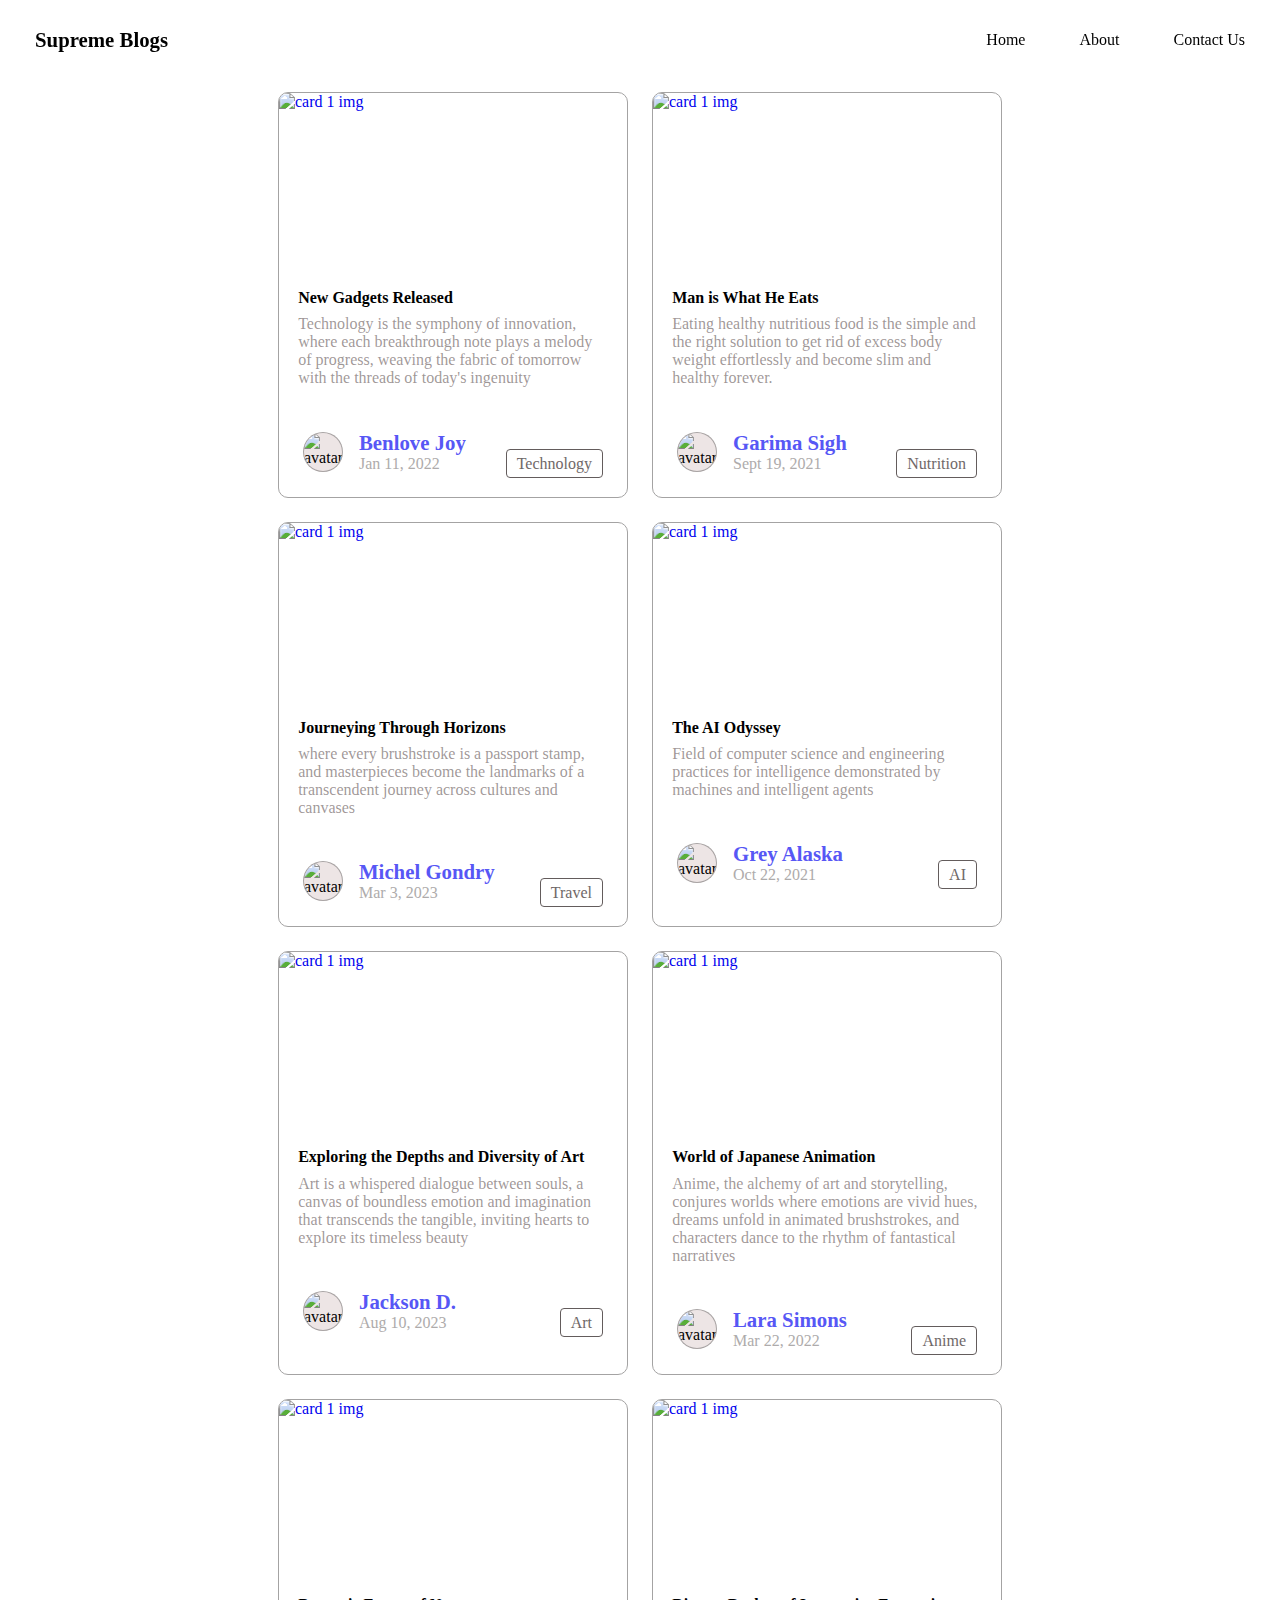
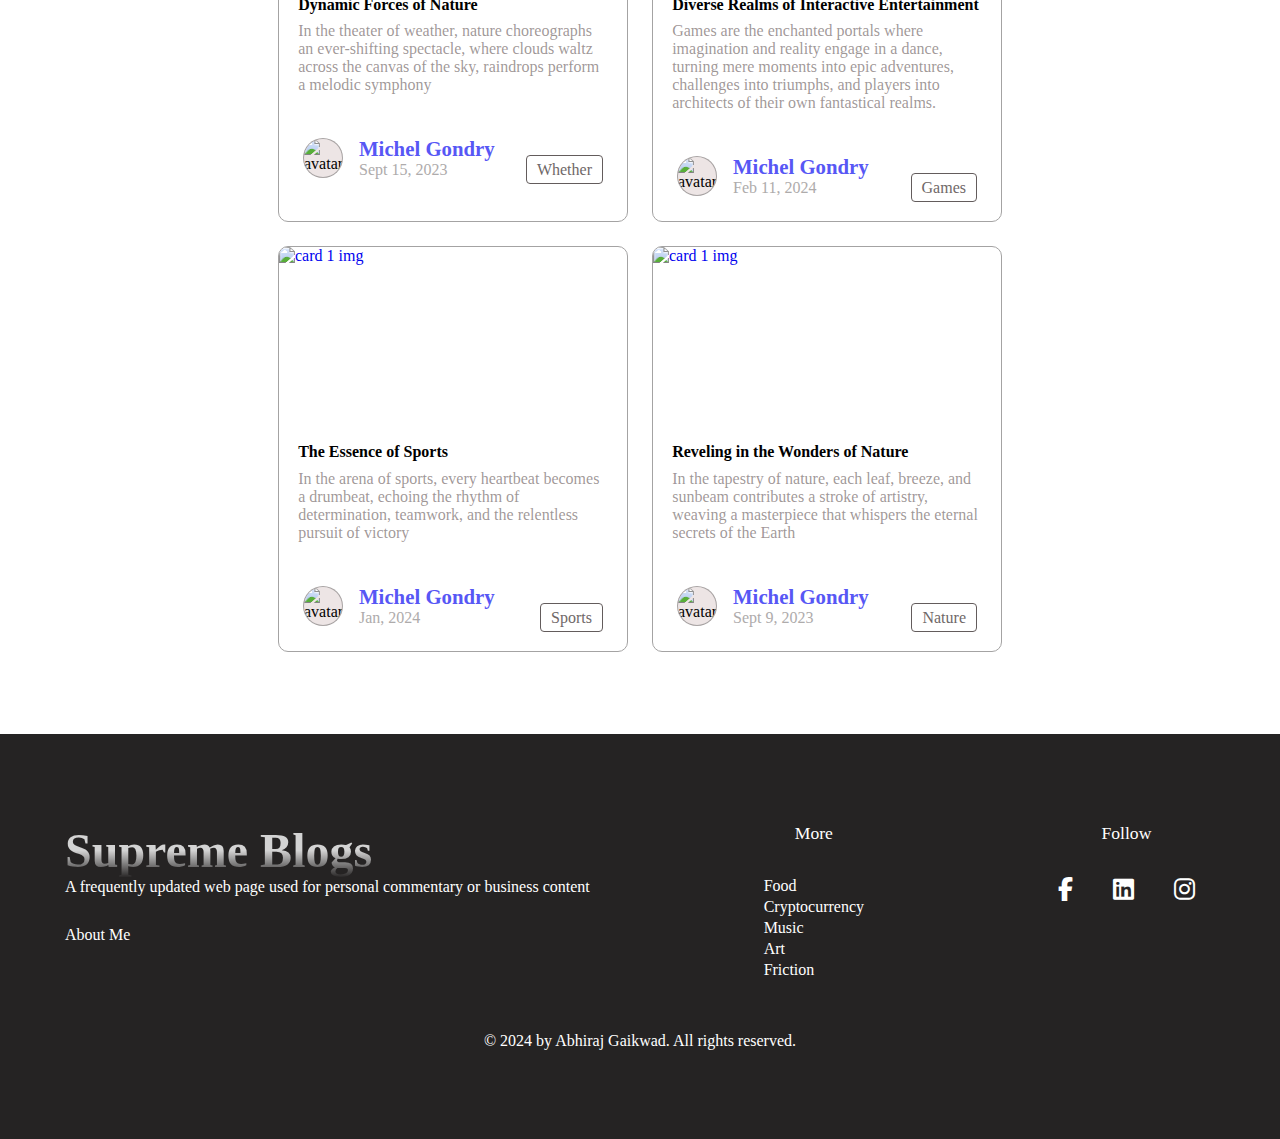
==== index.html @ b187a3a3 "files added" ====
<!DOCTYPE html>
<html lang="en">
<head>
    <meta charset="UTF-8">
    <meta name="viewport" content="width=device-width, initial-scale=1.0">
    <title>Supreme Blogs</title>
    <link rel="stylesheet" href="https://cdnjs.cloudflare.com/ajax/libs/font-awesome/6.5.1/css/all.min.css">
    <link rel="stylesheet" href="styles.css">
</head>
<body class="body_container">
    <div class="container">
        <div class="header_container">
            <header>
                <div class="nav-bar">
                    <a href="#" class="logo">Supreme Blogs</a>
                    <div class="navigation">
                        <div class="nav-items">
                            <div class="nav-close-btn"></div>
                            <a class="active" href="index.html">Home</a>
                            <a href="#about">About</a>
                            
                            <a href="contact.html">Contact Us</a>
                        </div>
                    </div>
                    <div class="nav-menu-btn"></div>
                </div>
         </header>
         
        </div>

        <main class="main_container">
            <!-- card 1 start-->
             <div class="card_container">
                 <a href="#" class="card_img_container">
                    <img src="https://source.unsplash.com/random/600x400?technology" alt="card 1 img" class="card_image" loading="lazy">
                 </a>

                 <div class="card_title_container">
                    <a href="description1.html" class="">
                        <h2 class="card_title">New Gadgets Released</h2>
                    </a>
                    <p class="card_desc">Technology is the symphony of innovation, where each breakthrough note plays a melody of progress, weaving the fabric of tomorrow with the threads of today's ingenuity</p>
                 </div>
                  
                 <div class="card_footer">

                    <div class="card_footer_left">
                        <div class="avatar_container">
                            <img src="https://api.dicebear.com/7.x/notionists/svg?seed=dizzy?size=64" alt="avatar_1"  loading="lazy">  
                        </div>
                            <div class="auothor_info">
                                <span class="name">Benlove Joy</span>
                                <span class="date"> Jan 11, 2022</span>
                            </div>
                         </div>

                    <div class="card_footer_right">
                       <span class="work">Technology</span> 
                    </div>
                 </div>

             </div>
           <!-- card end here -->
            <!-- card 2 start-->
            <div class="card_container">
                <a href="#" class="card_img_container">
                   <img src="https://source.unsplash.com/random/600x400?nutrition" alt="card 1 img" class="card_image" loading="lazy">
                </a>

                <div class="card_title_container">
                   <a href="description2.html" class="">
                       <h2 class="card_title">Man is What He Eats</h2>
                   </a>
                   <p class="card_desc">Eating healthy nutritious food is the simple and the right solution to get rid of excess body
                    weight effortlessly and become slim and healthy forever.</p>
                </div>
                 
                <div class="card_footer">

                   <div class="card_footer_left">
                       <div class="avatar_container">
                           <img src="https://api.dicebear.com/7.x/notionists/svg?seed=dizzy?size=64" alt="avatar_1"  loading="lazy">  
                       </div>
                           <div class="auothor_info">
                            <span class="name">Garima Sigh</span>
                               <span class="date"> Sept 19, 2021</span>
                           </div>
                        </div>

                   <div class="card_footer_right">
                     <span class="work">Nutrition</span>
                   </div>
                </div>
           </div>
          <!-- card end here -->
           <!-- card 3 start-->
           <div class="card_container">
            <a href="#" class="card_img_container">
               <img src="https://source.unsplash.com/random/600x400?travel" alt="card 1 img" class="card_image" loading="lazy">
            </a>

            <div class="card_title_container">
               <a href="description3.html" class="">
                   <h2 class="card_title">Journeying Through Horizons</h2>
               </a>
               <p class="card_desc">where every brushstroke is a passport stamp, and masterpieces become the landmarks of a transcendent journey across cultures and canvases</p>
            </div>
             
            <div class="card_footer">

               <div class="card_footer_left">
                   <div class="avatar_container">
                       <img src="https://api.dicebear.com/7.x/notionists/svg?seed=thomson?size=64" alt="avatar_1"  loading="lazy">  
                   </div>
                       <div class="auothor_info">
                     <span class="name">Michel Gondry</span>
                           <span class="date"> Mar 3, 2023</span>
                       </div>
                    </div>

               <div class="card_footer_right">
                  <span class="work">Travel</span>
               </div>
            </div>
        </div>
      <!-- card end here -->
       <!-- card 4 start-->
       <div class="card_container">
        <a href="#" class="card_img_container">
           <img src="https://source.unsplash.com/random/600x400?ai" alt="card 1 img" class="card_image" loading="lazy">
        </a>

        <div class="card_title_container">
           <a href="description4.html" class="">
               <h2 class="card_title">The AI Odyssey</h2>
           </a>
           <p class="card_desc">Field of computer science and engineering practices for intelligence demonstrated by machines and intelligent agents</p>
        </div>
         
        <div class="card_footer">

           <div class="card_footer_left">
               <div class="avatar_container">
                   <img src="https://api.dicebear.com/7.x/notionists/svg?seed=grey?size=64" alt="avatar_1"  loading="lazy">  
               </div>
                   <div class="auothor_info">
                       <span class="name">Grey Alaska</span>
                       <span class="date"> Oct 22, 2021</span>
                   </div>
                </div>

           <div class="card_footer_right">
               <span class="work">AI</span> 
           </div>
        </div>

    </div>
  <!-- card end here -->
   <!-- card 5 start-->
   <div class="card_container">
    <a href="#" class="card_img_container">
       <img src="https://source.unsplash.com/random/600x400?art" alt="card 1 img" class="card_image" loading="lazy">
    </a>

    <div class="card_title_container">
       <a href="description5.html" class="">
           <h2 class="card_title">Exploring the Depths and Diversity of Art</h2>
       </a>
       <p class="card_desc">Art is a whispered dialogue between souls, a canvas of boundless emotion and imagination that transcends the tangible, inviting hearts to explore its timeless beauty</p>
    </div>
     
    <div class="card_footer">

       <div class="card_footer_left">
           <div class="avatar_container">
               <img src="https://api.dicebear.com/7.x/notionists/svg?seed=olivia?size=64" alt="avatar_1"  loading="lazy">  
           </div>
               <div class="auothor_info">
                <span class="name">Jackson D.</span>
                   <span class="date"> Aug 10, 2023</span>
               </div>
            </div>

       <div class="card_footer_right">
         <span class="work">Art</span> 
       </div>
    </div>

</div>
<!-- card end here -->
 <!-- card 6 start-->
 <div class="card_container">
    <a href="#" class="card_img_container">
       <img src="https://source.unsplash.com/random/600x400?anime" alt="card 1 img" class="card_image" loading="lazy">
    </a>

    <div class="card_title_container">
       <a href="description6.html" class="">
           <h2 class="card_title">World of Japanese Animation</h2>
       </a>
       <p class="card_desc">Anime, the alchemy of art and storytelling, conjures worlds where emotions are vivid hues, dreams unfold in animated brushstrokes, and characters dance to the rhythm of fantastical narratives</p>
    </div>
     
    <div class="card_footer">

       <div class="card_footer_left">
           <div class="avatar_container">
               <img src="https://api.dicebear.com/7.x/notionists/svg?seed=lara?size=64" alt="avatar_1"  loading="lazy">  
           </div>
               <div class="auothor_info">
               <span class="name">Lara Simons</span>
                   <span class="date"> Mar 22, 2022</span>
               </div>
            </div>

       <div class="card_footer_right">
           <span class="work">Anime</span>
       </div>
    </div>

</div>
<!-- card end here -->
 <!-- card 7 start-->
 <div class="card_container">
    <a href="#" class="card_img_container">
       <img src="https://source.unsplash.com/random/600x400?wheather" alt="card 1 img" class="card_image" loading="lazy">
    </a>

    <div class="card_title_container">
       <a href="description7.html" class="">
           <h2 class="card_title">Dynamic Forces of Nature</h2>
       </a>
       <p class="card_desc">In the theater of weather, nature choreographs an ever-shifting spectacle, where clouds waltz across the canvas of the sky, raindrops perform a melodic symphony</p>
    </div>
     
    <div class="card_footer">

       <div class="card_footer_left">
           <div class="avatar_container">
               <img src="https://api.dicebear.com/7.x/notionists/svg?seed=eric?size=64" alt="avatar_1"  loading="lazy">  
           </div>
               <div class="auothor_info">
                <span class="name">Michel Gondry</span>
                   <span class="date"> Sept 15, 2023</span>
               </div>
            </div>

       <div class="card_footer_right">
           <span class="work">Whether</span>
       </div>
    </div>

</div>
<!-- card end here -->
 <!-- card 8 start-->
 <div class="card_container">
    <a href="#" class="card_img_container">
       <img src="https://source.unsplash.com/random/600x400?games" alt="card 1 img" class="card_image" loading="lazy">
    </a>

    <div class="card_title_container">
       <a href="description8.html" class="">
           <h2 class="card_title">Diverse Realms of Interactive Entertainment</h2>
       </a>
       <p class="card_desc">Games are the enchanted portals where imagination and reality engage in a dance, turning mere moments into epic adventures, challenges into triumphs, and players into architects of their own fantastical realms.</p>
    </div>
     
    <div class="card_footer">

       <div class="card_footer_left">
           <div class="avatar_container">
               <img src="https://api.dicebear.com/7.x/notionists/svg?seed=jackson?size=64" alt="avatar_1"  loading="lazy">  
           </div>
               <div class="auothor_info">
                <span class="name">Michel Gondry</span> 
                   <span class="date"> Feb 11, 2024</span>
               </div>
            </div>

       <div class="card_footer_right">
           <span class="work">Games</span>
       </div>
    </div>

</div>
<!-- card end here -->

 <!-- card 9 start-->
 <div class="card_container">
    <a href="#" class="card_img_container">
       <img src="https://source.unsplash.com/random/600x400?sports" alt="card 1 img" class="card_image" loading="lazy">
    </a>

    <div class="card_title_container">
       <a href="description9.html" class="">
           <h2 class="card_title">The Essence of Sports</h2>
       </a>
       <p class="card_desc">In the arena of sports, every heartbeat becomes a drumbeat, echoing the rhythm of determination, teamwork, and the relentless pursuit of victory</p>
    </div>
     
    <div class="card_footer">

       <div class="card_footer_left">
           <div class="avatar_container">
               <img src="https://api.dicebear.com/7.x/notionists/svg?seed=joe?size=64" alt="avatar_1"  loading="lazy">  
           </div>
               <div class="auothor_info">
                <span class="name">Michel Gondry</span>
                   <span class="date"> Jan, 2024</span>
               </div>
            </div>

       <div class="card_footer_right">
           <span class="work">Sports</span>
       </div>
    </div>

</div>
<!-- card end here -->

 <!-- card 10 start-->
 <div class="card_container">
    <a href="#" class="card_img_container">
       <img src="https://source.unsplash.com/random/600x400?nature" alt="card 1 img" class="card_image" loading="lazy">
    </a>

    <div class="card_title_container">
       <a href="description10.html" class="">
           <h2 class="card_title">Reveling in the Wonders of Nature</h2>
       </a>
       <p class="card_desc"> In the tapestry of nature, each leaf, breeze, and sunbeam contributes a stroke of artistry, weaving a masterpiece that whispers the eternal secrets of the Earth</p>
    </div>
     
    <div class="card_footer">

       <div class="card_footer_left">
           <div class="avatar_container">
               <img src="https://api.dicebear.com/7.x/notionists/svg?seed=bob?size=64" alt="avatar_1"  loading="lazy">  
           </div>
               <div class="auothor_info">
                  <span class="name">Michel Gondry</span> 
                   <span class="date"> Sept 9, 2023</span>
               </div>
            </div>

       <div class="card_footer_right">
           <span class="work">Nature</span>
       </div>
    </div>

</div>
<!-- card end here -->

        </main>

    </div>

<!-- footer -->
<footer>
    <div class="footer-container">
        <div class="about group">
            <h2>Supreme Blogs</h2>
            <p> A frequently updated web page used for personal commentary or business content</p>
            <a href="#about">About Me</a>
        </div>
        <div class="hr"></div>
        <div class="info group">
            <h3>More</h3>
            <ul>
                <li><a href="#skills">Food</a></li>
                <li><a href="#services">Cryptocurrency</a></li>
                <li><a href="#contact">Music</a></li>
                <li><a href="#contact">Art</a></li>
                <li><a href="#contact">Friction</a></li>
            </ul>
        </div>
        <div class="hr"></div>
        <div class="follow group">
            <h3>Follow</h3>
            <ul>
                <li><a href="https://www.facebook.com/abhiraj.gaikwad.568?mibextid=ZbWKwL"><i class="fab fa-facebook-f"></i></a></li>
                <li><a href="https://www.linkedin.com/in/abhiraj-gaikwad-63a448257"><i class="fab fa-linkedin"></i></a></li>
                <li><a href=""><i class="fab fa-instagram"></i></a></li>
            </ul>
        </div> 
    </div>
    <div class="footer-copyright group">
        <p>© 2024 by Abhiraj Gaikwad. All rights reserved.</p>
    </div>
</footer>

</body>
</html>


<!-- https://api.dicebear.com/7.x/lorelei/svg -->
---- styles.css ----
*{
    margin: 0;
    padding: 0;
    box-sizing: border-box;
  
}


body{
    height: 100%;
    width: 100%;
}
a{
    text-decoration: none;
}
.container{
    max-width: 66vw;
    padding: 2rem 1rem;
    margin: 0 auto;
   
}

/* ----------------------Header-------------------- */

header{
    z-index: 999999;
    width: 100%;
    position: fixed;
    top: 0;
    left: 0;
    backdrop-filter: blur(20px);
    transition: .6s ease;
}
header.sticky{
    background: rgba(255, 255, 255, .1);
    box-shadow: var(--box-shadow);
}
.nav-bar{
    position: relative;
    height: calc(4rem + 1rem);
    max-width: 1250px;
    display: flex;
    justify-content: space-between;
    align-items: center;
    margin-right: auto;
    margin-left: auto;
    padding: 0 20px;
    transition: 0.6s ease;
  
}
header.sticky .nav-bar{
    height:calc(2.5rem + 1rem) ;
}
.nav-bar .logo{
    color: var(--first-color);
    font-size: 1.3rem;
    font-weight: 600;
}
.nav-items a{
    color: var(--first-color);
    font-size: var(--normal-font-size);
    font-weight: 500;
}
.nav-items a.active{
    color: var(--second-color);
}

.nav-items a:not(:last-child){
    margin-right: 50px;
}
.nav-items a:hover{
    color: var(--second-color);
}
.nav-menu-btn{
    display: none;
}
.content{
     max-width: 568px; 
    text-align: center;
    color: rgba(81, 75, 75, 0.846);
    margin: 0 auto;
}
.main_container{
    margin-top: 60px;
    display: grid;
    gap: 1.5rem;
    /* grid-template-columns: repeat(1,1fr); */
    grid-template-columns: repeat(auto-fit,minmax(300px,350px));
    justify-content: center;
    
}

/* @media(min-width:740px){
   .main_container{
    grid-template-columns: repeat(2,1fr);
   }
} */
/* @media(min-width:1080px){
    .main_container{
     grid-template-columns: repeat(3,1fr);
    }
 } */
 /* @media(min-width:1460px){
    .main_container{
     grid-template-columns: repeat(4,1fr);
    }
}  */

.card_container{
    overflow: hidden;
    display: flex;
    flex-direction: column;
    border: 1px solid rgb(164, 163, 163);
    border-radius: 10px;
}
.card_img_container{
    position: relative;
    overflow: hidden;
    height: 15rem;
 
}
@media(min-width:740px){
    .card_img_container{
        height:13rem;
    }
}
@media(min-width:1080px){
    .card_img_container{
        height:11rem;
    }
}
@media(min-width:1460px){
    .card_img_container{
        height:10rem;
    }
}
.card_image{
     object-fit: cover;
    object-position: center;
      position: absolute; 
     height: 100%;
     width: 100%;
} 
.card_title_container{
    display: flex;
    flex-direction: column;
    margin: 1.2rem;
}
.card_container:hover .card_image{
    transform: scale(1.2);
    transition-duration: 0.5s;
}

.card_title{
    font-size: 1rem;
    font-weight: 600;
    color: black;
    margin-bottom: 0.4rem;
    line-height: 1.3rem;
}
.card_title:hover {
    color: blue;
}
.card_desc{
    color: rgba(93, 79, 79, 0.597);
}

.card_footer{
    display: flex;
    justify-content: space-between;
    align-items: flex-end;
    padding: 1.5rem;
}

 .card_footer_left{
    display: flex;
    flex-direction: row;
    align-items: center;
    gap: 1rem
} 
.avatar_container{
    height: 2.5rem;
    width: 2.5rem;
    overflow: hidden;
    border:1px solid rgba(110, 108, 108, 0.545);
    border-radius: 50%;
    background-color: rgba(235, 225, 225, 0.877);
}
.auothor_info{
    display: flex;
    flex-direction: column;
}
.auothor_info .name{
    color: rgb(87, 87, 245);
    font-size: 1.3rem;
    font-weight: 600;
}
.auothor_info .date{
    color: rgb(174, 171, 171);
}

.card_footer_right{
    border-radius: 2px;
  
}
 .work{
    border: solid 1px rgb(99, 92, 92);
    padding: 5px 10px;
    color: rgb(111, 104, 104);
    border-radius: 4px;
} 
/* 
----------------contact section============== */



/* ==========================common styling ------------------------- */
.flex-center{
    display: flex;
    justify-content: center;
    align-items: center;
}

.section{
    position: relative;
    max-width: 1150px;
    margin-left: auto;
    margin-right: auto;
    padding: 6rem 2rem 2rem;
}
.sub-section{
    position: relative;
    width: 1150px;
    margin-left: auto;
    margin-right: auto;
    padding: 6rem 0;
}
.section-title-01{
   font-size: 4.5em;
   font-weight: 800;
   margin-bottom: 2rem;
   background: linear-gradient(to top,transparent 0%, var(--first-color) 70%);
   -webkit-background-clip: text;
   -webkit-text-fill-color: transparent;
   opacity: .1;
}
.section-title-02{
    font-size: 2.5em;
    font-weight: 700;
    transform: translateY(-80px);
}
.section-title-02:before{
    content: '';
    position: absolute;
    width: 70px;
    height: 5px;
    right: 0;
    bottom: 0;
    background: var(--second-color);
}


/* footer */

footer{
    display: flex;
    justify-content: center;
    align-items: center;
    flex-direction: column;
    background: rgb(37, 35, 35);
    width: 100%;
    margin-top: 50px;
    padding: 3rem 2rem;
    color: #fff;
    height: 45vh;
}
footer a{
    color: #fff;
}
.footer-container{
    display: flex;
    justify-content: space-between;
    width: 100%;
    max-width: 1150px;
}
.footer-container .about h2{
    font-size: 3em;
    font-weight: 600;
    background: linear-gradient(to top,transparent 0%, #fff 50%);
    -webkit-background-clip: text;
    -webkit-text-fill-color: transparent;
    opacity: .8;
}
.footer-container .about p{
    font-size: var(--normal-font-size);
    font-weight: 300;
    margin-bottom: 30px;
}
.footer-container .info,
.footer-container .follow{
    display: flex;
    align-items: center;
    flex-direction: column;
}
.footer-container .info h3,
.footer-container .follow h3{
    font-size: 1.1em;
    font-weight: 500;
    margin-bottom: 30px;
}

.footer-container .follow ul{
    display: flex;
    

}
.footer-container .info a{
    margin: 20px;
}
.footer-container .follow a{
   font-size: 1.5em;
   margin: 20px;
}
.footer-copyright p{
    font-size: var(--normal-font-size);
    font-weight: 300;
    margin-top: 50px;
}
footer ul li{
    list-style: none;
    margin-top: 3px;
    margin-bottom: 3px;
}

.group{
    flex-direction: column;
}

/* ////////=========descriptoin Page ================------------------------- */
.description{
    padding-top: 90px;
    text-align: justify;
    width: 65vw;
    margin: 0 auto;
}
.new-card{
    width: 65vw ;
    height: 65vh;
}

.title{
    margin-top: 8px;
    margin-bottom: 14px;

}
.common{
    display: flex;
    justify-content: space-between;
    align-items: center;
}
.desc{
    margin-right: 10px;
    display: flex;
    flex-direction: column;
    
}
.desc .Author{
    font-weight: 700;
    padding-bottom: 5px;
    font-style: italic;
}
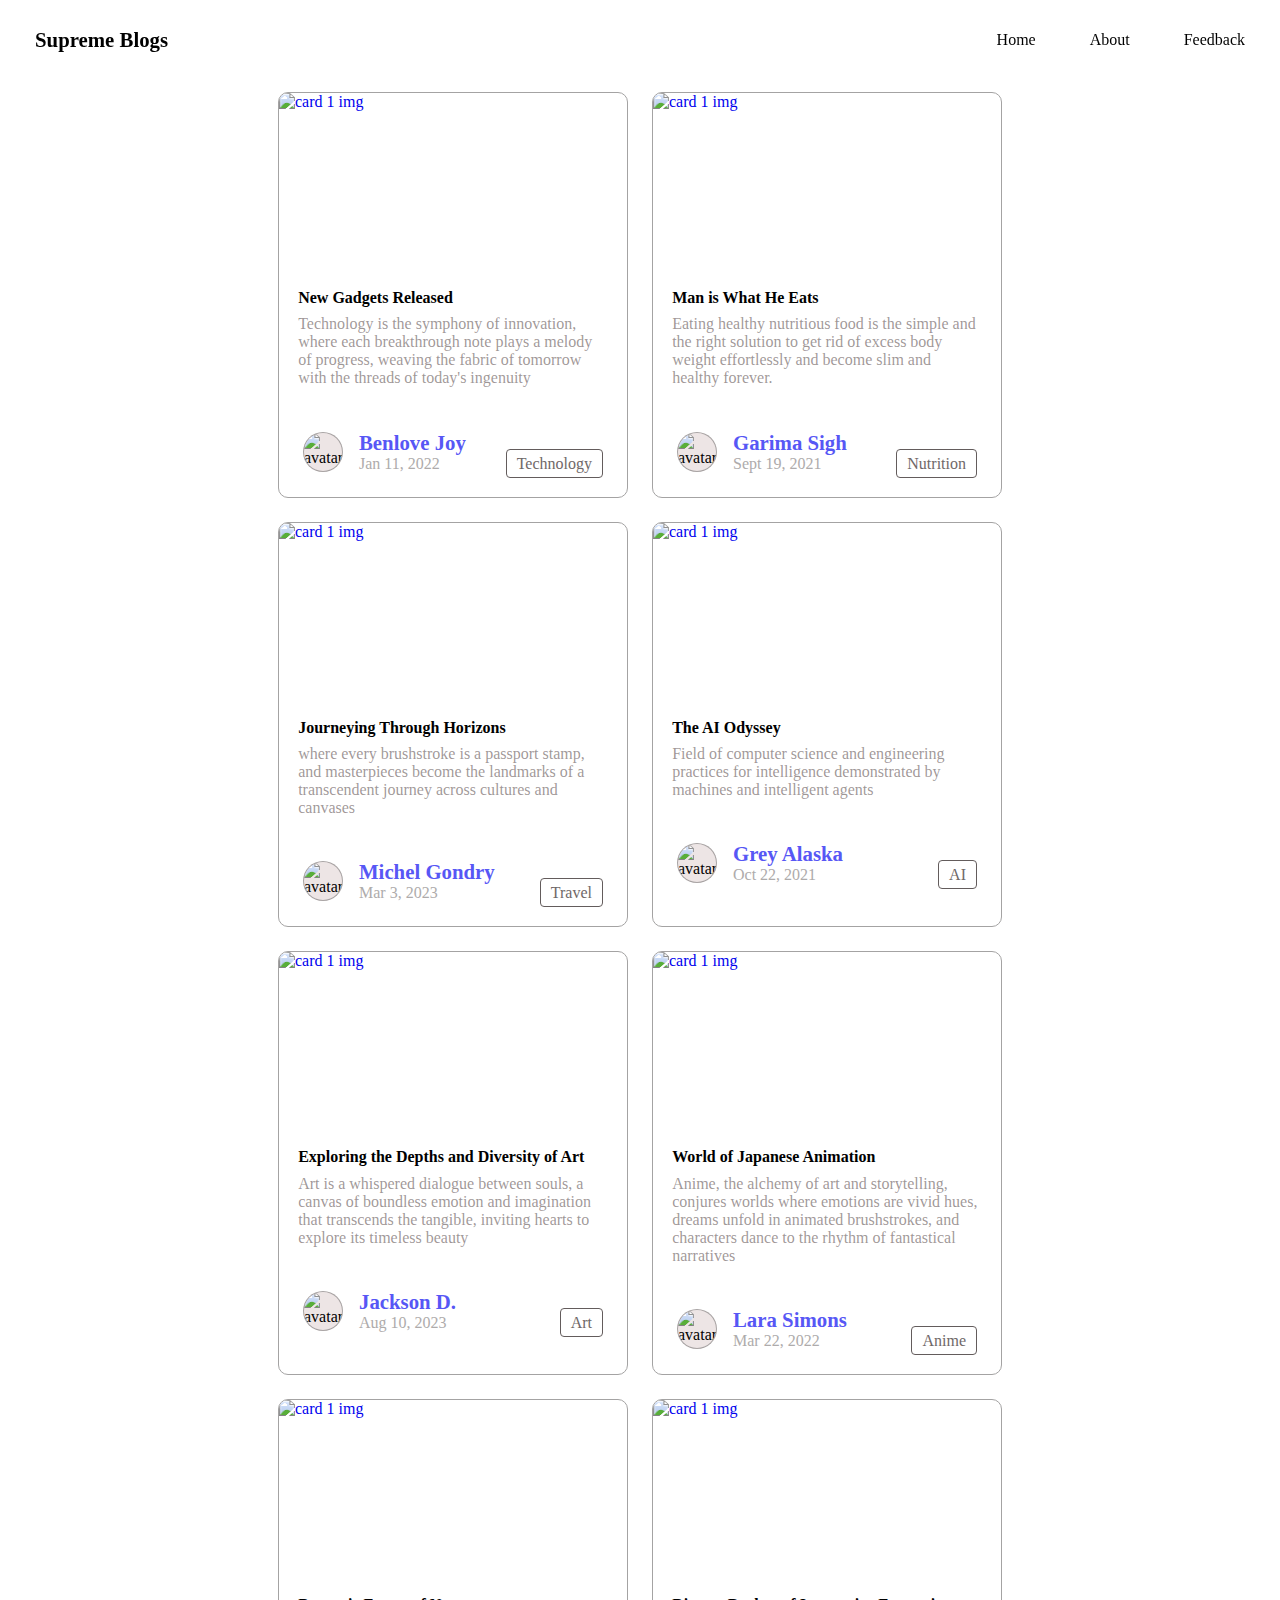
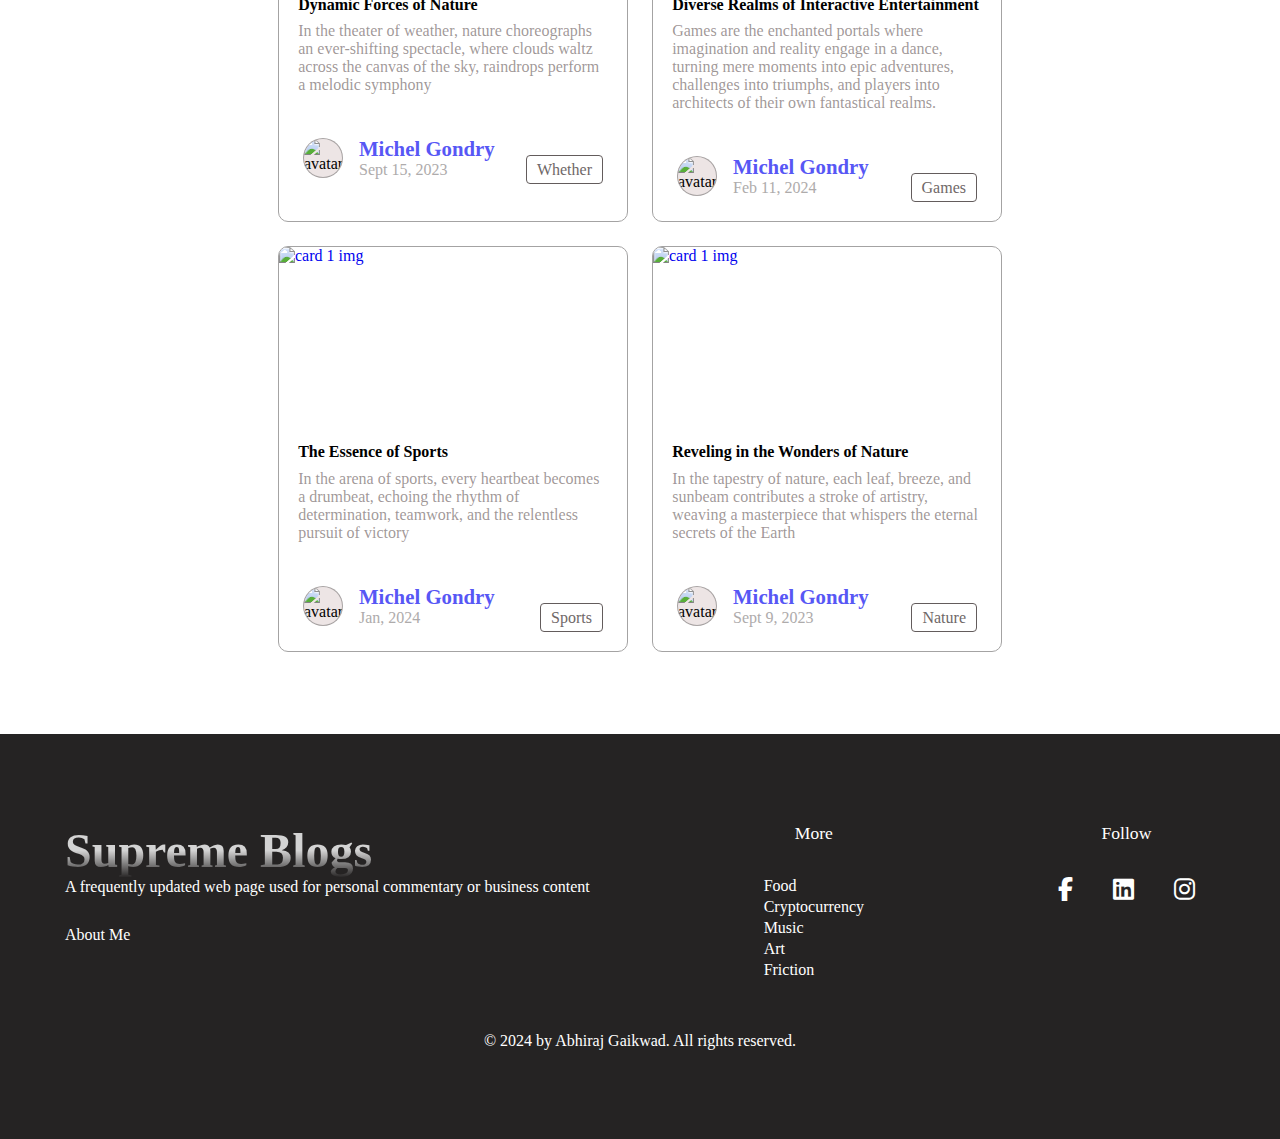
==== commit 9ed81d85: "Update index.html" ====
--- a/index.html
+++ b/index.html
@@ -19,7 +19,7 @@
                             <a class="active" href="index.html">Home</a>
                             <a href="#about">About</a>
                             
-                            <a href="contact.html">Contact Us</a>
+                            <a href="contact.html">Feedback</a>
                         </div>
                     </div>
                     <div class="nav-menu-btn"></div>
@@ -393,4 +393,4 @@
 </html>
 
 
-<!-- https://api.dicebear.com/7.x/lorelei/svg -->+<!-- https://api.dicebear.com/7.x/lorelei/svg -->
